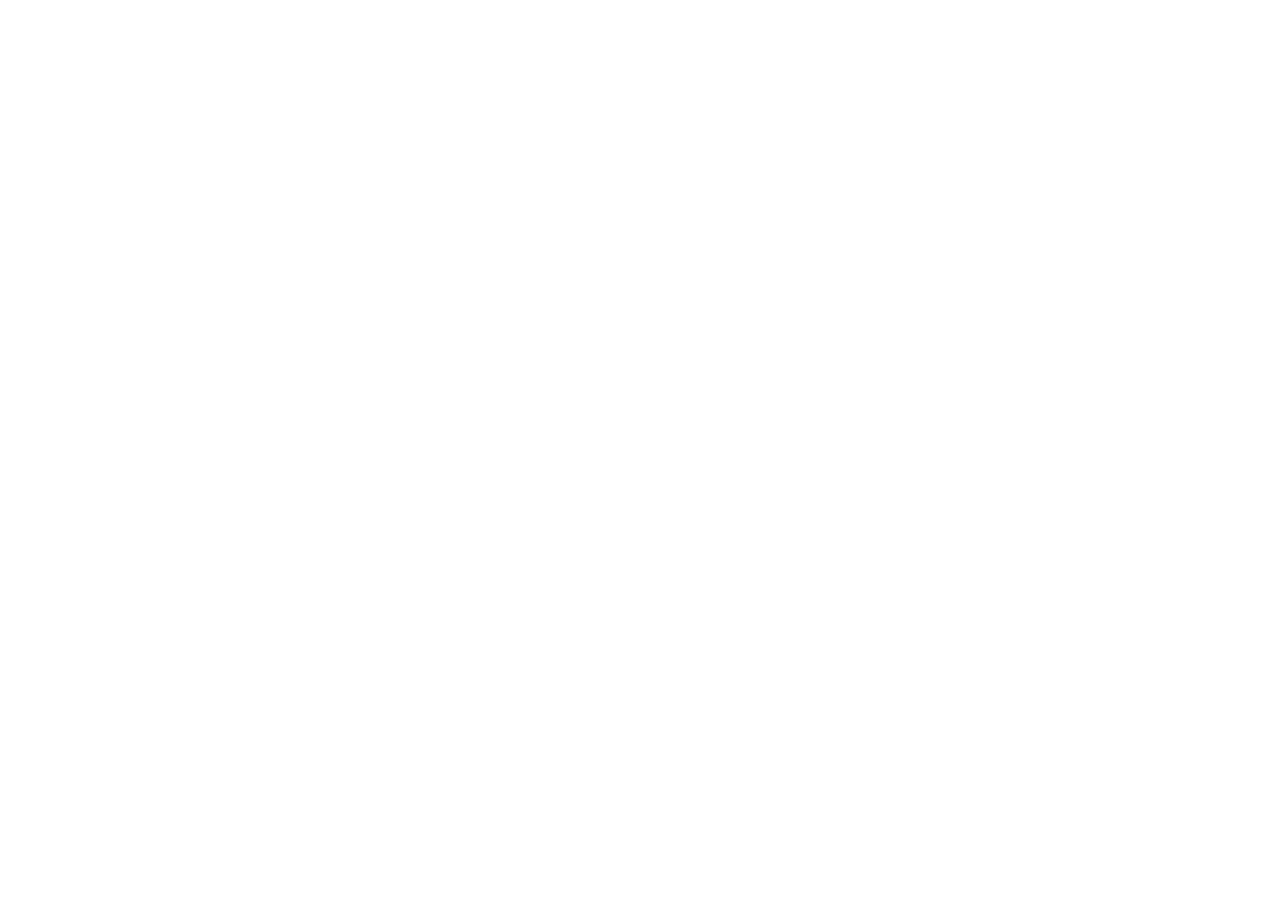
==== index.html @ e8e83594 "Update Index.html" ====
<!DOCTYPE html>
<html lang="en">

<head>
  <meta charset="UTF-8">
  <meta name="viewport" content="width=device-width, initial-scale=1.0">
  <meta http-equiv="X-UA-Compatible" content="ie=edge">
  <title>Fahrihakim's Website</title>
</head>

<body>

</body>

</html>
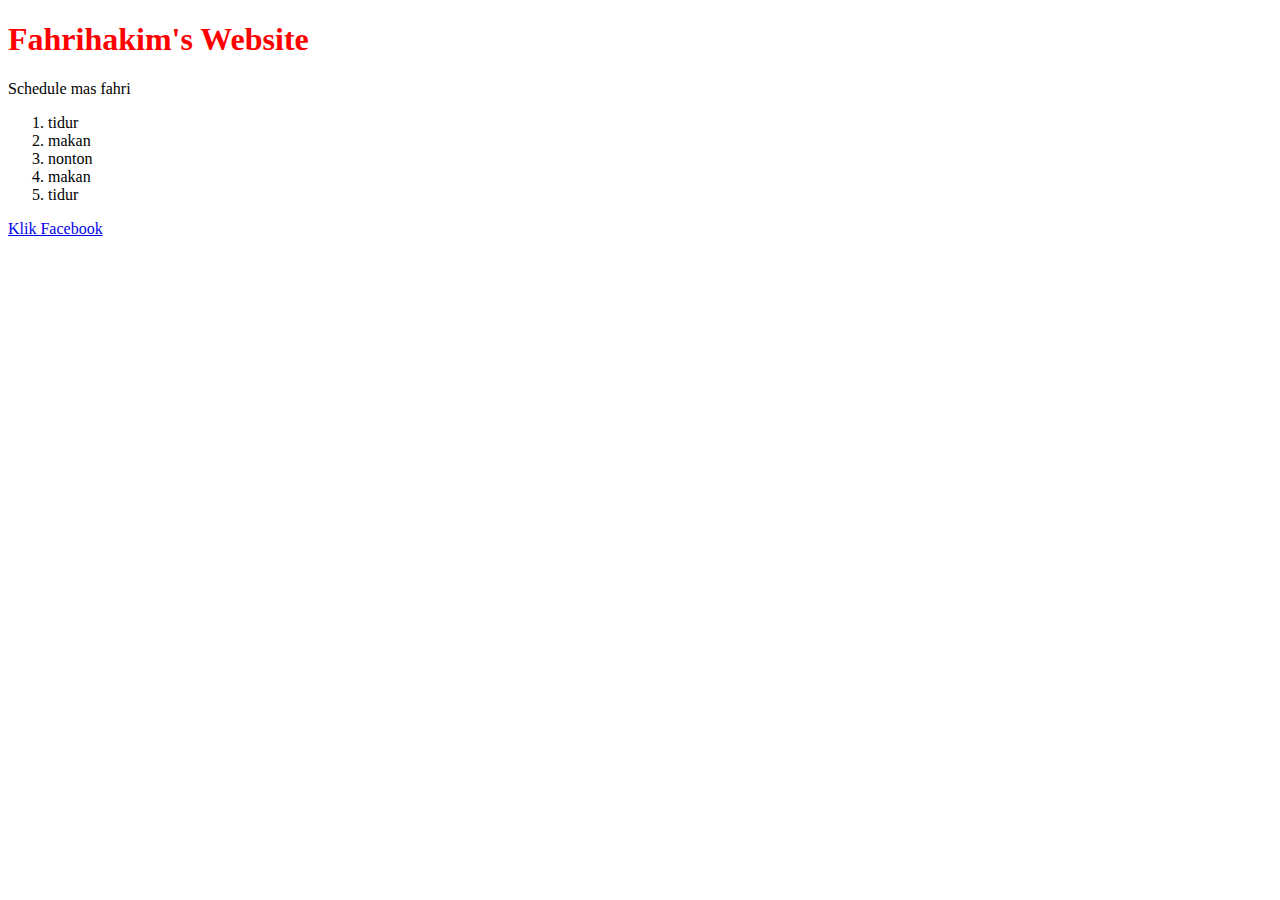
==== commit e1558e6c: "change title's color" ====
--- a/index.html
+++ b/index.html
@@ -6,10 +6,20 @@
   <meta name="viewport" content="width=device-width, initial-scale=1.0">
   <meta http-equiv="X-UA-Compatible" content="ie=edge">
   <title>Fahrihakim's Website</title>
+  <link rel="stylesheet" href="./index.css">
 </head>
 
 <body>
-
+  <h1>Fahrihakim's Website</h1>
+  <p>Schedule mas fahri</p>
+  <ol>
+    <li>tidur</li>
+    <li>makan</li>
+    <li>nonton</li>
+    <li>makan</li>
+    <li>tidur</li>
+  </ol>
+  <a href="https://www.facebook.com/fahriabdulhakim">Klik Facebook</a>
 </body>
 
 </html>--- a/index.css
+++ b/index.css
@@ -0,0 +1,3 @@
+h1 {
+  color: red;
+}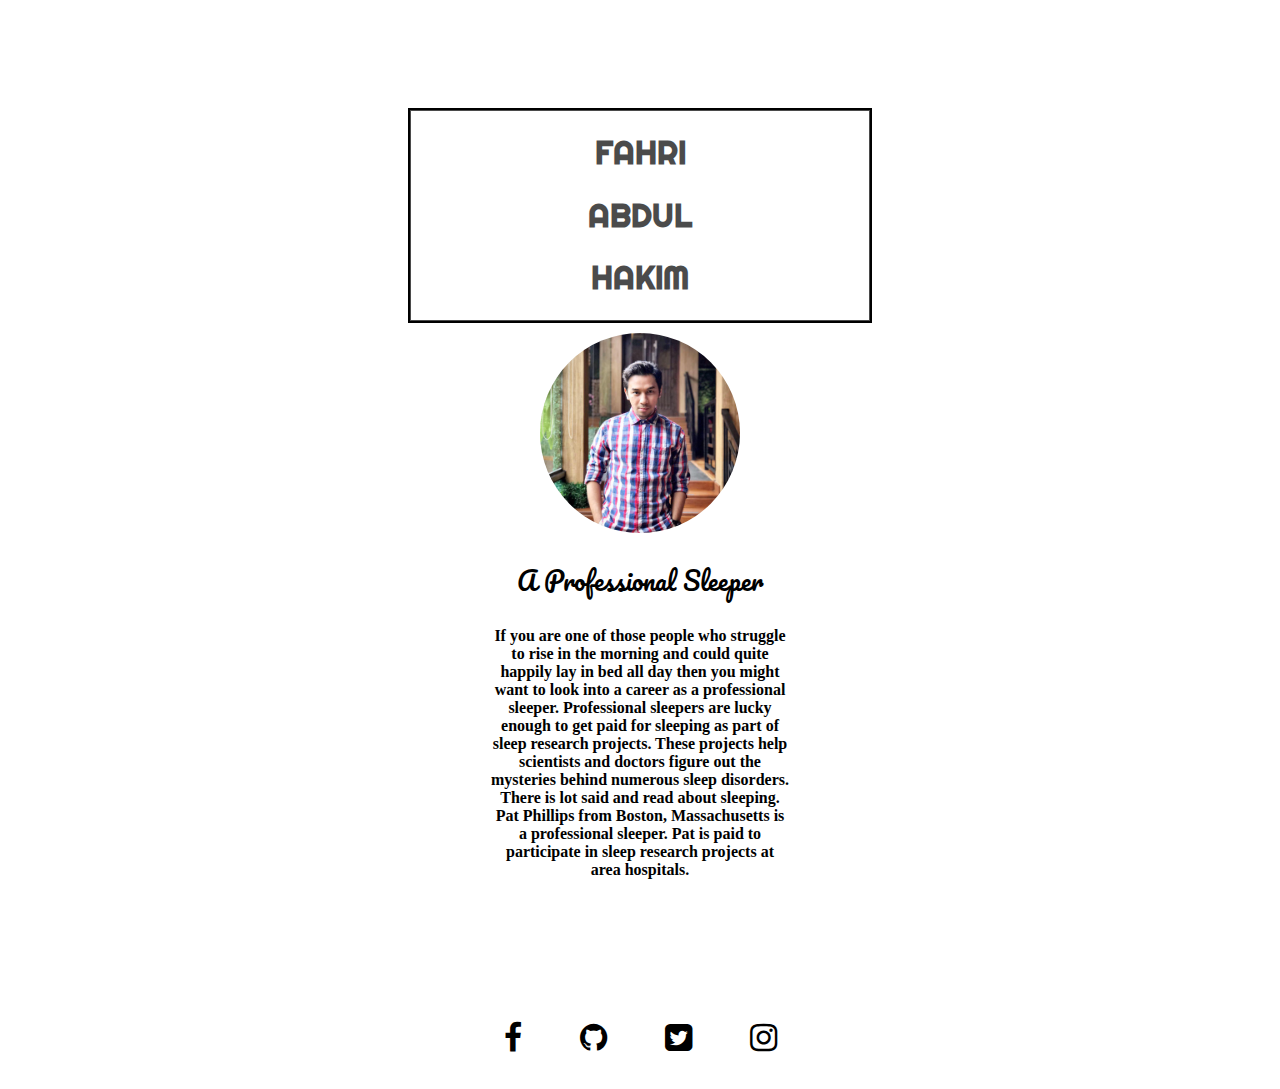
==== commit 43c91383: "updating my personal website" ====
--- a/index.html
+++ b/index.html
@@ -5,21 +5,59 @@
   <meta charset="UTF-8">
   <meta name="viewport" content="width=device-width, initial-scale=1.0">
   <meta http-equiv="X-UA-Compatible" content="ie=edge">
-  <title>Fahrihakim's Website</title>
+  <title>Fahriabdhakim</title>
+  <link rel="stylesheet" href="https://maxcdn.bootstrapcdn.com/font-awesome/4.7.0/css/font-awesome.min.css">
+  <link href="https://fonts.googleapis.com/css?family=Pacifico|Righteous" rel="stylesheet">
   <link rel="stylesheet" href="./index.css">
 </head>
 
 <body>
-  <h1>Fahrihakim's Website</h1>
-  <p>Schedule mas fahri</p>
-  <ol>
-    <li>tidur</li>
-    <li>makan</li>
-    <li>nonton</li>
-    <li>makan</li>
-    <li>tidur</li>
-  </ol>
-  <a href="https://www.facebook.com/fahriabdulhakim">Klik Facebook</a>
+  <div class="page-wrap">
+
+
+
+    <header>
+      <div class="background">
+        <div class="transbox">
+
+
+          <h1>FAHRI </h1>
+          <h1>ABDUL</h1>
+          <h1>HAKIM</h1>
+
+        </div>
+      </div>
+
+    </header>
+
+    <img class="Photo" src="./images/myphoto.jpg" alt="photo profile">
+    <div class="title">
+      <p>
+        A Professional Sleeper
+      </p>
+    </div>
+
+    <div class="content">
+      <center>
+        <p>
+          <b>
+          If you are one of those people who struggle to rise in the morning and could quite happily lay in bed all day then you might want to look into a career as a professional sleeper. Professional sleepers are lucky enough to get paid for sleeping as part
+          of sleep research projects. These projects help scientists and doctors figure out the mysteries behind numerous sleep disorders. There is lot said and read about sleeping. Pat Phillips from Boston, Massachusetts is a professional sleeper. Pat
+          is paid to participate in sleep research projects at area hospitals.
+          </b>
+        </p>
+      </center>
+    </div>
+
+    <nav>
+      <div class="icon">
+        <a href="https://www.facebook.com/fahriabdulhakim" target="_blank"><i class="fa fa-facebook fa-2x"></i></a>
+        <a href="https://github.com/fahriabdhakim" target="_blank"><i class="fa fa-github fa-2x"></i></a>
+        <a href="https://twitter.com/fahrihakim_" target="_blank"><i class="fa fa-twitter-square fa-2x"></i></a>
+        <a href="https://www.instagram.com/fahrihakim_" target="_blank"><i class="fa fa-instagram fa-2x"></i></a>
+      </div>
+    </nav>
+  </div>
 </body>
 
 </html>--- a/index.css
+++ b/index.css
@@ -1,3 +1,75 @@
+html {
+  background: url("./images/kucing.jpeg");
+  background-size: cover;
+}
+
+.page-wrap {
+  padding-top: 100px;
+}
+
+.background {
+  color: black;
+  text-align: center;
+  border: 2px solid black;
+  margin: auto 400px 10px 400px;
+}
+
+.transbox {
+  background-color: #ffffff;
+  border: 1px solid black;
+  opacity: 0.7;
+  filter: alpha(opacity=60);
+}
+
 h1 {
-  color: red;
+  font-family: 'Righteous', cursive;
+}
+
+li {
+  display: inline;
+}
+
+.Photo {
+  display: block;
+  margin-left: auto;
+  margin-right: auto;
+  width: 200px;
+  height: 200px;
+  border-radius: 50%;
+}
+
+.title {
+  text-align: center;
+  font-family: 'Pacifico', cursive;
+  font-size: 25px;
+  margin-bottom: 2opx;
+}
+
+.content {
+  margin: auto;
+  text-align: center;
+  width: 300px;
+  length: 300px;
+}
+
+.fa {
+  color: black;
+  padding: 20px;
+  font-size: width: auto;
+  justify-content: center;
+  border-radius: 50px;
+  border: 7px solid rgba(0, 0, 0, 0.0);
+}
+
+.fa:hover {
+  color: white;
+  border: 7px solid rgba(0, 0, 0, 0.1);
+}
+
+.icon {
+  bottom: 0;
+  margin: auto;
+  text-align: center;
+  position: relative;
+  padding-top: 100px;
 }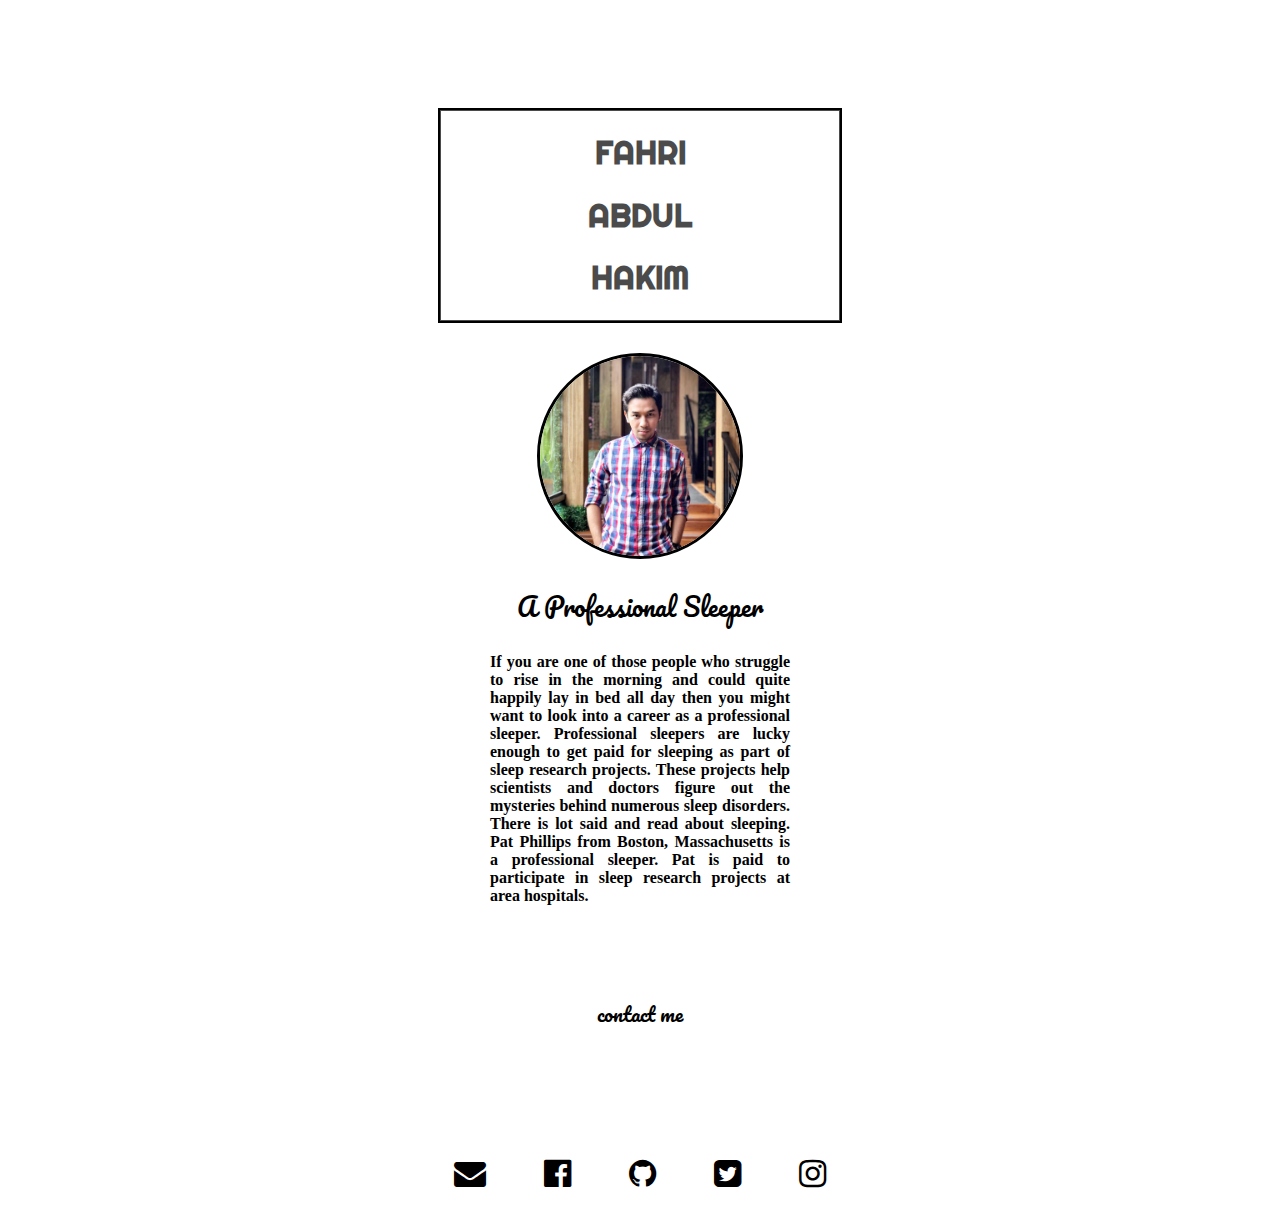
==== commit 0f8b45e6: "updating my personal website" ====
--- a/index.html
+++ b/index.html
@@ -38,23 +38,28 @@
     </div>
 
     <div class="content">
-      <center>
-        <p>
-          <b>
+      <p>
+        <b>
           If you are one of those people who struggle to rise in the morning and could quite happily lay in bed all day then you might want to look into a career as a professional sleeper. Professional sleepers are lucky enough to get paid for sleeping as part
           of sleep research projects. These projects help scientists and doctors figure out the mysteries behind numerous sleep disorders. There is lot said and read about sleeping. Pat Phillips from Boston, Massachusetts is a professional sleeper. Pat
           is paid to participate in sleep research projects at area hospitals.
           </b>
-        </p>
-      </center>
+      </p>
+    </div>
+
+    <div class="contact">
+
+      <a href="https://fahriabdhakim.github.io/contact.html" target="_blank">contact me</a>
+
     </div>
 
     <nav>
       <div class="icon">
-        <a href="https://www.facebook.com/fahriabdulhakim" target="_blank"><i class="fa fa-facebook fa-2x"></i></a>
-        <a href="https://github.com/fahriabdhakim" target="_blank"><i class="fa fa-github fa-2x"></i></a>
-        <a href="https://twitter.com/fahrihakim_" target="_blank"><i class="fa fa-twitter-square fa-2x"></i></a>
-        <a href="https://www.instagram.com/fahrihakim_" target="_blank"><i class="fa fa-instagram fa-2x"></i></a>
+        <a href="https://fahriabdhakim.github.io/contact.html" target="_blank "><i class="fa fa-envelope fa-2x"></i></a>
+        <a href="https://www.facebook.com/fahriabdulhakim " target="_blank "><i class="fa fa-facebook-official fa-2x"></i></a>
+        <a href="https://github.com/fahriabdhakim " target="_blank "><i class="fa fa-github fa-2x "></i></a>
+        <a href="https://twitter.com/fahrihakim_ " target="_blank "><i class="fa fa-twitter-square fa-2x "></i></a>
+        <a href="https://www.instagram.com/fahrihakim_ " target="_blank "><i class="fa fa-instagram fa-2x "></i></a>
       </div>
     </nav>
   </div>
--- a/index.css
+++ b/index.css
@@ -11,10 +11,17 @@
   color: black;
   text-align: center;
   border: 2px solid black;
-  margin: auto 400px 10px 400px;
+  width: 300px;
+  margin: auto;
+  min-width: 400px;
+  margin-bottom: 30px;
 }
 
 .transbox {
+  ￼/* margin: auto 400px 10px 400px; */
+  ￼ width: 300px;
+  ￼ margin: auto;
+  ￼ min-width: 400px;
   background-color: #ffffff;
   border: 1px solid black;
   opacity: 0.7;
@@ -36,6 +43,7 @@
   width: 200px;
   height: 200px;
   border-radius: 50%;
+  border: 3px solid black;
 }
 
 .title {
@@ -46,8 +54,8 @@
 }
 
 .content {
+  text-align: justify;
   margin: auto;
-  text-align: center;
   width: 300px;
   length: 300px;
 }
@@ -66,10 +74,80 @@
   border: 7px solid rgba(0, 0, 0, 0.1);
 }
 
+.contact {
+  text-align: center;
+  font-family: 'Pacifico', cursive;
+  font-size: 20px;
+  padding-top: 75px;
+  color: black;
+}
+
+.contact a {
+  color: black;
+  text-decoration: none;
+}
+
+.contact a:hover {
+  color: blue;
+}
+
 .icon {
   bottom: 0;
   margin: auto;
   text-align: center;
   position: relative;
   padding-top: 100px;
+}
+
+/* contact form */
+
+.cf-title {
+  text-align: center;
+  font-family: 'Pacifico', cursive;
+}
+
+input[type=textarea], select, textarea {
+  width: 100%;
+  padding: 12px;
+  border: 1px solid #ccc;
+  border-radius: 4px;
+  box-sizing: border-box;
+  margin-top: 6px;
+  margin-bottom: 6px;
+  resize: vertical;
+}
+
+input[type:submit] {
+  background-color: #4CAF50;
+  color: white;
+  padding: 12px 20px;
+  border: none;
+  border-radius: 4px;
+  cursor: pointer;
+}
+
+input[type:submit] {
+  background-color: #45a049;
+}
+
+label {
+  margin-top: 15px;
+  margin-bottom: 15px;
+}
+
+.container {
+  margin: 0 auto;
+  width: 50%;
+  border-radius: 5px;
+  background-color: #f2f2f2;
+  padding: 20px;
+}
+
+.group {
+  margin: 10px 0px;
+}
+
+form input {
+  width: 100%;
+  min-height: 30px;
 }